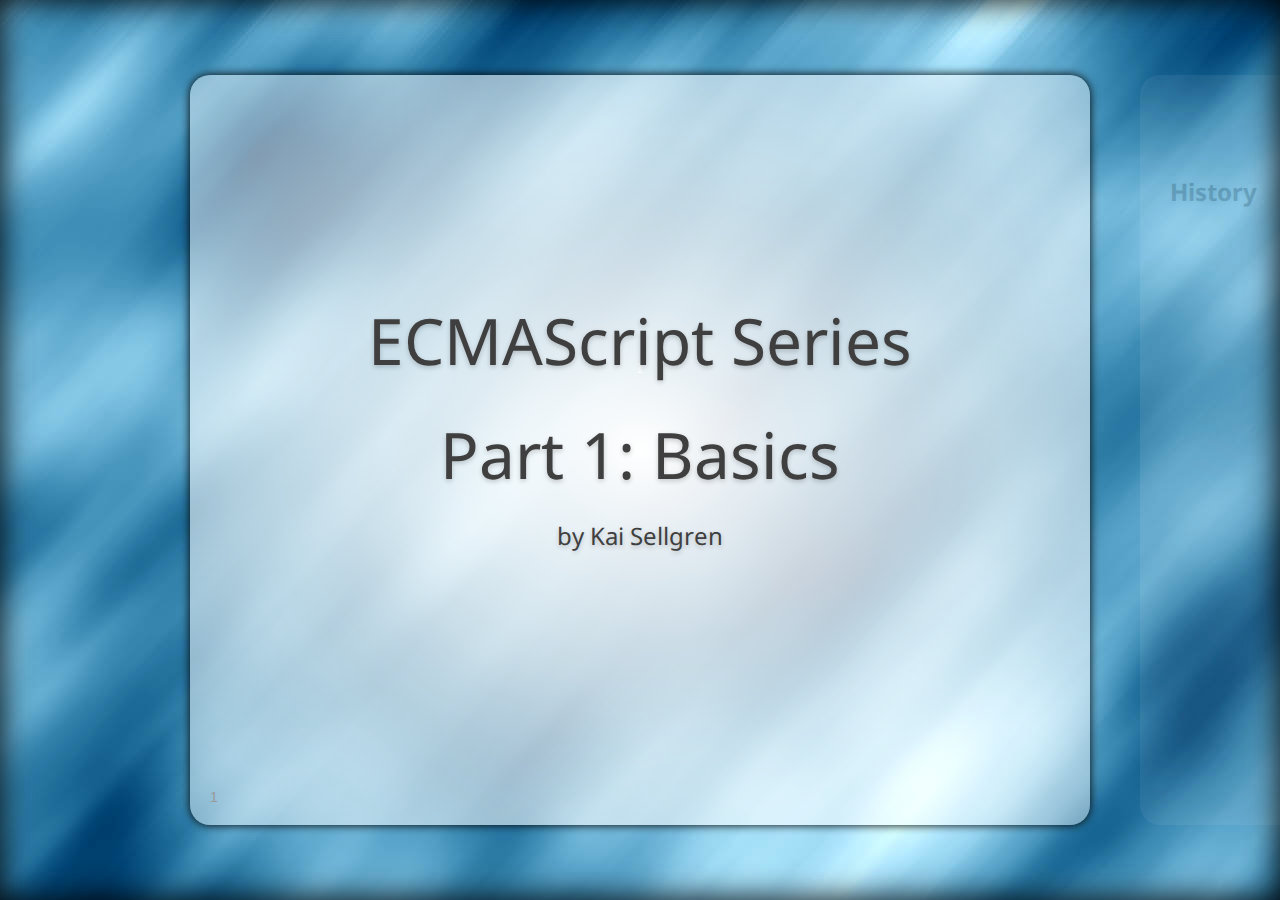
==== ES Series Part 1/index.html @ 337da4db "Added files." ====
<!DOCTYPE html> 
<!--
	Copyright 2010 Google Inc.
 
	Licensed under the Apache License, Version 2.0 (the "License");
	you may not use this file except in compliance with the License.
	You may obtain a copy of the License at
 
		 http://www.apache.org/licenses/LICENSE-2.0
 
	Unless required by applicable law or agreed to in writing, software
	distributed under the License is distributed on an "AS IS" BASIS,
	WITHOUT WARRANTIES OR CONDITIONS OF ANY KIND, either express or implied.
	See the License for the specific language governing permissions and
	limitations under the License.
 
	Original slides: Marcin Wichary (mwichary@google.com)
	Modifications: Chrome Developer Relations <chrome-devrel@googlegroups.com>
-->
<html>
<head>
	<meta charset="utf-8" />
	<meta http-equiv="X-UA-Compatible" content="IE=Edge;chrome=1" />
	<title>HTML5 presentation</title>
	<link href="http://fonts.googleapis.com/css?family=Droid+Sans|Droid+Sans+Mono" rel="stylesheet" type="text/css" />
	<style>
		body {
			font: 20px "Lucida Grande", "Trebuchet MS", Verdana, sans-serif;
			padding: 0;
			margin: 0;
			width: 100%;
			height: 100%;
			position: absolute;
			left: 0px; top: 0px;
		}

		[data-build] > .to-build {
			opacity: 0;
		}

		table, th, td {
			border: 1px solid #666;
			border-collapse: collapse;
		}

		th, td {
			padding: 4px;
		}

		h1.title {
			font-size: 64px;
		}

		.presentation {
			position: absolute;
			height: 100%;
			width: 100%;
			left: 0px;
			top: 0px;
			display: block;
			overflow: hidden;
			background: url('background.jpg');
		}

		.slides {
			width: 100%;
			height: 100%;
			left: 0;
			top: 0;
			position: absolute;
			display: block;
			-webkit-transition: -webkit-transform 1s ease-in-out;
			-moz-transition: -moz-transform 1s ease-in-out;
			-o-transition: -o-transform 1s ease-in-out;
			transition: transform 1s ease-in-out;
		}

		.slide {
			display: none;
			position: absolute;
			overflow: hidden;
			width: 900px;
			height: 750px;
			left: 50%;
			top: 50%;
			margin-top: -375px;
			opacity: 0.15;
			background: radial-gradient(center center , #FFFFFF, rgba(255, 255, 255, 0.4)) repeat scroll 0 0 transparent;
			background: -moz-radial-gradient(center center , #FFFFFF, rgba(255, 255, 255, 0.4)) repeat scroll 0 0 transparent;
			background: -webkit-radial-gradient(center center , #FFFFFF, rgba(255, 255, 255, 0.4)) repeat scroll 0 0 transparent;
			-webkit-transition: all 0.25s ease-in-out;
			-moz-transition: all 0.25s ease-in-out;
			-o-transition: all 0.25s ease-in-out;
			transition: all 0.25s ease-in-out;
		}

		.slide:nth-child(even) {
			border-radius: 20px;
			-moz-border-radius: 20px;
			-webkit-border-radius: 20px;
		}

		.slide:nth-child(odd) {
			border-radius: 20px;
			-moz-border-radius: 20px;
			-webkit-border-radius: 20px;
		}

		.slide p, .slide textarea {
			font-size: 120%;
		}

		.slide .counter {
			color: #999999;
			position: absolute;
			left: 20px;
			bottom: 20px;
			display: block;
			font-size: 70%;
		}

		.slide.title > .counter,
		.slide.segue > .counter,
		.slide.mainTitle > .counter {
			display: none;
		}

		.force-render {
			display: block;
			visibility: hidden;
		}

		.slide.far-past {
			display: block;
			margin-left: -2400px;
		}

		.slide.past {
			visibility: visible;
			display: block;
			margin-left: -1400px;
		}

		.slide.current {
			opacity: 1;
			visibility: visible;
			display: block;
			margin-left: -450px;
			box-shadow: 0 0 10px black;
			-moz-box-shadow: 0 0 10px black;
			-webkit-box-shadow: 0 0 10px black;
		}

		.slide.future {
			visibility: visible;
			display: block;
			margin-left: 500px;
		}

		.slide.far-future {
			display: block;
			margin-left: 1500px;
		}

		body.three-d div.slides {
			-webkit-transform: translateX(50px) scale(0.8) rotateY(10deg);
			-moz-transform: translateX(50px) scale(0.8) rotateY(10deg);
			-o-transform: translateX(50px) scale(0.8) rotateY(10deg);
			transform: translateX(50px) scale(0.8) rotateY(10deg);
		}

		/* Content */

		@font-face { font-family: 'Junction'; src: url(src/Junction02.otf); }
		@font-face { font-family: 'LeagueGothic'; src: url(src/LeagueGothic.otf); }

		header {
			font-family: 'Droid Sans';
			font-weight: normal;
			letter-spacing: -.05em;
			text-shadow: rgba(0, 0, 0, 0.2) 0 2px 5px;
			left: 30px;
			top: 25px;
			margin: 0;
			padding: 0;
			font-size: 140%;
		}

		h1 {
			font-size: 140%;
			display: inline;
			font-weight: normal;
			padding: 0;
			margin: 0;
		}

		h2 {
			font-family: 'Droid Sans';
			color: black;
			font-size: 120%;
			padding: 0;
			margin: 20px 0;
		}

		h2:first-child {
			margin-top: 0;
		}

		section, footer {
			font-family: 'Droid Sans';
			color: #3f3f3f;
			text-shadow: rgba(0, 0, 0, 0.2) 0 2px 5px;
			margin: 100px 30px 0;
			display: block;
			overflow: hidden;
		}

		footer {
			font-size: 100%;
			margin: 20px 0 0 30px;
		}

		a {
			color: inherit;
			display: inline-block;
			text-decoration: none;
			line-height: 110%;
			border-bottom: 2px solid #3f3f3f;
		}

		ul {
			margin: 0;
			/*padding: 0;*/
		}

		button {
			font-size: 100%;
		}

		pre button {
			margin: 2px;
		}

		section.left {
			float: left;
			width: 390px;
		}

		section.small {
			font-size: 24px;
		}

		section.small ul {
			margin: 0 0 0 15px;
			padding: 0;
		}

		section.small li {
			padding-bottom: 0;
		}

		section.middle {
			line-height: 2em;
			text-align: center;
			display: table-cell;
			vertical-align: middle;
			height: 750px;
			width: 900px;
		}

		pre {
			text-align: left;
			font-family: 'Droid Sans Mono', Courier;
			font-size: 80%;
			padding: 10px 20px;
			background: rgba(255, 0, 0, 0.05);
			-webkit-border-radius: 8px;
			-khtml-border-radius: 8px;
			-moz-border-radius: 8px;
			border-radius: 8px;
			border: 1px solid rgba(255, 0, 0, 0.2);
		}

		pre select {
			font-family: Monaco, Courier;
			border: 1px solid #c61800;
		}

		input {
			font-size: 100%;
			margin-right: 10px;
			font-family: Helvetica;
			padding: 3px;
		}
		input[type="range"] {
			width: 100%;
		}

		button {
			margin: 20px 10px 0 0;
			font-family: Verdana;
		}

		button.large {
			font-size: 32px;
		}

		pre b {
			font-weight: normal;
			color: #c61800;
			text-shadow: #c61800 0 0 1px;
			/*letter-spacing: -1px;*/
		}
		pre em {
			font-weight: normal;
			font-style: normal;
			color: #18a600;
			text-shadow: #18a600 0 0 1px;
		}
		pre input[type="range"] {
			height: 6px;
			cursor: pointer;
			width: auto;
		}

		div.example {
			display: block;
			padding: 10px 20px;
			color: black;
			background: rgba(255, 255, 255, 0.4);
			-webkit-border-radius: 8px;
			-khtml-border-radius: 8px;
			-moz-border-radius: 8px;
			border-radius: 8px;
			margin-bottom: 10px;
			border: 1px solid rgba(0, 0, 0, 0.2);
		}

		video {
			-moz-border-radius: 8px;
			-khtml-border-radius: 8px;
			-webkit-border-radius: 8px;
			border-radius: 8px;
			border: 1px solid rgba(0, 0, 0, 0.2);
		}

		.key {
			font-family: 'Droid Sans';
			color: black;
			display: inline-block;
			padding: 6px 10px 3px 10px;
			font-size: 100%;
			line-height: 30px;
			text-shadow: none;
			letter-spacing: 0;
			bottom: 10px;
			position: relative;
			-moz-border-radius: 10px;
			-khtml-border-radius: 10px;
			-webkit-border-radius: 10px;
			border-radius: 10px;
			background: white;
			box-shadow: rgba(0, 0, 0, 0.1) 0 2px 5px;
			-webkit-box-shadow: rgba(0, 0, 0, 0.1) 0 2px 5px;
			-moz-box-shadow: rgba(0, 0, 0, 0.1) 0 2px 5px;
			-o-box-shadow: rgba(0, 0, 0, 0.1) 0 2px 5px;
		}

		.key { font-family: Arial; }

		:not(header) > .key {
			margin: 0 5px;
			bottom: 4px;
		}

		.two-column {
			-webkit-column-count: 2;
			-moz-column-count: 2;
			column-count: 2;
		}

		.stroke {
			-webkit-text-stroke-color: red;
			-webkit-text-stroke-width: 1px;
		} /* currently webkit-only */

		.center {
			text-align: center;
		}

		#presentation-counter {
			color: #ccc;
			font-size: 70%;
			letter-spacing: 1px;
			position: absolute;
			top: 40%;
			left: 0;
			width: 100%;
			text-align: center;
		}

		div:not(.current).reduced {
			-webkit-transform: scale(0.8);
			-moz-transform: scale(0.8);
			-o-transform: scale(0.8);
			transform: scale(0.8);
		}

		.no-transitions {
			-webkit-transition: none;
			-moz-transition: none;
			-o-transition: none;
			transition: none;
		}

		.no-gradients {
			background: none;
			background-color: #fff;
		}

		ul.bulleted {
			padding-left: 30px;
		}

		.inner-shadow {
			width: 100%;
			height: 100%;
			position: absolute;
			top: 0;
			left: 0;
			box-shadow: 0 0 32px black inset;
			-moz-box-shadow: 0 0 32px black inset;
			-webkit-box-shadow: 0 0 32px black inset;
			z-index: 1;
		}

	</style>
</head>
<body>
	<div class="inner-shadow"></div>

	<div class="presentation">
		<div id="presentation-counter"></div>
		<div class="slides">
			<div class="slide">
				<section class="middle">
					<h1 class="title">ECMAScript Series<br /><br />Part 1: Basics</h1>
					<p>by Kai Sellgren</p>
				</section>
			</div>

			<div class="slide">
				<section>
					<h2>History</h2>
					<div data-build="data-build">
						<p>Brendan Eich, who worked for Netscape, worked on JavaScript under the name Mocha, soon renamed to LiveScript.</p>
						<p>Later on, Netscape told Eich to make LiveScript be like Java. LiveScript was renamed to JavaScript and received a Java/C-like syntax. This move was part of Netscape's and Sun Microsystems' co-marketing and development alliance deal.</p>
						<p>JavaScript and Java are separate programming languages and should not be used interchangeably.</p>
						<p>Sun Microsystems trademarked JavaScript (#2416017) in 31th August 2000 (registration date). Oracle acquired Sun in 2009 and thus JavaScript trademark is currently owned by the Oracle corporation.</p>
					</div>
				</section>
			</div>

			<div class="slide">
				<section>
					<h2>History con't.</h2>
					<div data-build="data-build">
						<p>Thus far, Sun Microsystems and Oracle have been benevolent about JavaScript trademark.</p>
						<p>The first edition of ECMAScript standard was released in June 1997 by Ecma International. It was named ECMAScript, because JavaScript was trademarked and could not be used. The same reason made Microsoft to use the term JScript.</p>
						<p>Later the second and third editions were published. Fourth edition never arrived, because parties argued over the language and because Ecma International did not believe the language to have a future. The fourth edition was abandoned after Adobe decided to use it for Flash.</p>
					</div>
				</section>
			</div>

			<div class="slide">
				<section>
					<h2>Today</h2>
					<div data-build="data-build">
						<p>All JavaScript engines within web browsers are based on either ECMAScript 3rd or 5th edition, or something between the two.</p>
						<p>There is a 6th edition of ECMAScript under work, known as "Harmony", which adds a bunch of both functionality and syntactic sugar to the language. The release date is unknown.</p>
						<p>We will mostly concentrate on ECMAScript 3rd and 5th editions.</p>
					</div>
				</section>
			</div>

			<div class="slide">
				<section>
					<h2>So what is ECMAScript?</h2>
					<div data-build="data-build">
						<p>ECMAScript is a <em>standardized language</em>.</p>
						<p>It emphasises on object-oriented, functional, imperative, structured and dynamic programming concepts.</p>
						<div>
							<p>There are several ECMAScript dialectics:</p>
							<ul>
								<li>JavaScript (web browsers, NodeJS, Adobe Creative Suite, ...)</li>
								<li>JScript (older IEs, Windows Scripting Host)</li>
								<li>ActionScript (Adobe Flash, Adobe Flex)</li>
								<li>AppleScript </li>
								<li>EJScript</li>
								<li>DMDScript</li>
								<li>CriScript</li>
								<li>InScript</li>
								<li>QtScript (Nokia's UI framework)</li>
								<li>Objective-J (Cappucino)</li>
								<li>...</li>
							</ul>
						</div>
					</div>
				</section>
			</div>

			<div class="slide">
				<section>
					<h2>ECMAScript is a language, not an implementation</h2>
					<p>JavaScript and similar ECMAScript-based language implementations may vary a lot.</p>
					<p>For example, ActionScript is based on ES4 where JavaScript engines are either ES3 or ES5 based.</p>
					<p>ActionScript, therefore, has packages and type hinting among other things that JavaScript does not have. And vice-versa.</p>
				</section>
			</div>

			<div class="slide">
				<section>
					<h2>Most basic rules</h2>
					<ul data-build="data-build">
						<li>Every statement ends with a semicolon <code>;</code><pre>5 + 5;</pre>
							If you don't use it, it will be placed for you, sometimes in ways you didn't expect it to.</li>
						<li>Whitespace does not affect the behavior of the application.</li>
						<li>Source code comments are similar to many other languages. One-line comments start with <code>//</code> notation,
							multi-line comments are surrounded by <code>/*</code> and <code>*/</code> respectively.
						<pre>// This is a single-line comment.
5 + 5;
/*
 This is a multi-line comment.
*/</pre></li>
					</ul>
				</section>
			</div>

			<div class="slide">
				<section>
					<h2>Primitives data types</h2>
					<p>There are six different primitive data types.</p>
					<ul>
						<li><code>undefined</code></li>
						<li><code>null</code></li>
						<li><code>string</code></li>
						<li><code>number</code></li>
						<li><code>boolean</code></li>
						<li><code>object</code></li>
					</ul>
					<pre>var foo = undefined;
var empty = null;
var text = "string";
var age = 35;
var hungry = true;
var someObject = {};</pre>
					<p>Most "things" like arrays, regular expressions and functions are based on objects.</p>
				</section>
			</div>

			<div class="slide">
				<section>
					<h2>String primitive type</h2>
					<div data-build="data-build">
						<div>
							<p>String is a set of ordered sequences of zero or more 16-bit unsigned integer values referred to as "elements".
							This means that strings are capable of storing and processing Unicode (UTF-16) letters.</p>
							<pre>
var foo = "bܓa";
foo[1]; // ܓ</pre>
						</div>
						<div>
							<p>Individual elements in string can be accessed using the <code>[]</code>-notation. Index of each element is non-negative, beginning from 0.</p>
						</div>
						<div>
							<p>Due to use of UTF-16, strings consume two bytes of memory per characters in the Basic Multilingual Plane excluding the size that is needed for the null terminator and header data.
							Some implementations may use some sort of compression, however, so there is no definite answer to how much RAM a string really consumes.</p>
						</div>
						<div>
							<p>Strings come with methods such as <code>slice</code>, <code>toUpperCase</code>, <code>charAt</code>, etc. which are all part of <code>String.prototype</code>-object.
							Modifying <code>String.prototype</code> will affect strings. Doing that is discouraged.</p>
						</div>
				</section>
			</div>

			<div class="slide">
				<section>
					<h2>Strings con't.</h2>
					<div data-build="data-build">
						<p>Since strings are encoded in UTF-16, every character in the Basic Multilingual Plane consume 2 bytes.
						Characters outside of the BMP consume 4 bytes. This is because one <em>code unit</em> is used for the BMP
						and another is used for anything outside of the BMP. Each <em>code unit</em> takes up 2 bytes (16-bits) as the name UTF-16 implies.</p>
						<div>
							<p>Knowing this, it becomes easy to understand how the <code>length</code> property of strings in ECMAScript works. It returns the
							number of <em>code units</em> the string contains.</p>
							<pre>
var example = "abc𝛴";
example.length; // 5 -- and not 4 as one might expect.</pre>
						</div>
					</div>
				</section>
			</div>

			<div class="slide">
				<section>
					<h2>Boolean, Null, Undefined</h2>
					<h3>Boolean</h3>
					<p>The Boolean type represents a logical entity having two values, called <code>true</code> and <code>false</code>.</p>
					<h3>Null</h3>
					<p>The Null type has exactly one value, called <code>null</code>. This is often used to implicitly mark something to not
					have a value.</p>
					<h3>Undefined</h3>
					<p>The Undefined type has exactly one value, called <code>undefined</code>. Any variable that has not been assigned a value
					has the value undefined.</p>
				</section>
			</div>

			<div class="slide">
				<section>
					<h2>Number primitive type</h2>
					<div data-build="data-build">
						<p>There is no concept of integers or floats, only <em>numbers</em>. Numbers in ECMAScript are stored as IEEE-754 64-bit double precision floating-point numbers.
						Numbers can be written in either octal, decimal or hexadecimal notation.</p>
						<p class="to-build">Whole numbers are considered reliable up to a little over 15 digits (9e15). Using greater whole numbers is discouraged.</p>
						<p>Like with many other languages, comparing a result of an expression using floating-point arithmetic can be problematic:</p>
						<pre>0.1 + 0.2 == 0.3; // false!</pre>
						<p class="to-build">One should not compare decimal numbers without first rounding them. Otherwise, the result cannot be guaranteed.
						The reason is because these numbers are stored and processed as binary data which is in base-2, and not in base-10.
						Certain decimal numbers cannot be precisely represented in base-2 causing some loss of precision.</p>
						<pre>Math.floor((0.1 + 0.2) * 10) / 10 == 0.3; // true</pre>
					</div>
				</section>
			</div>

			<div class="slide">
				<section>
					<h2>Infinity</h2>
					<div data-build="data-build">
						<p>ECMAScript has this special number called <code>Infinity</code>. It can be either negative or positive.</p>
						<div>
							<p>When a number becomes extremely large, the result is Infinity:</p>
							<pre>1e308; // 1e+308
1e309; // Infinity</pre>
						</div>
						<div>
							<p>Another scenario when Infinity arises is when you divide by zero:</p>
							<pre>10 / 0; // Infinity</pre></div>
					</div>
				</section>
			</div>

			<div class="slide">
				<section>
					<h2>Octal and hexadecimal numbers</h2>
					<div data-build="data-build">
						<p>Numbers can also be written in octal or hexadecimal notation.</p>
						<div>
							<p>Be careful not to precede a number with a leading zero:</p>
							<pre>010 === 10; // false, 010 equals to 8 in base 10.</pre>
						</div>
						<div>
							<p>Hexadecimal numbers are written with their usual <code>0x</code> prefix:</p>
							<pre>0x0F === 15; // true</pre></div>
						<div>
							<p>You may use <code>Number.prototype.toString(base)</code> to convert a number from one base to another:</p>
							<pre>(256 * 256 * 256 - 1).toString(16); // "FFFFFF"</pre></div>
					</div>
				</section>
			</div>

			<div class="slide">
				<section>
					<h2>NaN ("Not-a-Number")</h2>
					<div data-build="data-build">
						<div>
							<p><code>NaN</code> is a special number in ECMAScript. Its type is <code>number</code>:</p>
							<pre>typeof NaN; // "number"</pre>
							<p>Even though the type of <code>NaN</code> is <code>number</code>, the name stands for <em>Not-a-Number</em>.</p>
						</div>
						<div>
							<p>This special number is the result of an expression where arithmetic operation(s) have failed:</p>
							<pre>10 / "test"; // NaN</pre>
							<p>When comparing against <code>NaN</code>, do not use the equals-operator, instead use <code>isNaN()</code> function.</p>
							<pre>isNaN(10 / "test"); // true</pre>
						</div>
					</div>
				</section>
			</div>

			<div class="slide">
				<section>
					<h2>Operators</h2>
					<div data-build="data-build">
						<div>
							<h3>Arithmetic operators</h3>
							<p>These operators should be fairly familiar from any math courses you have ever been to.</p>
							<pre>
6 + 3; // 9
6 - 3; // 3
6 * 3; // 18
6 / 3; // 2
6 % 3; // 0

var value = 6;
--value; // 5
++value; // 6
value--; // 6
value++; // 5</pre>
						</div>
						<div>
							<p>The plus sign <code>+</code> is also used to concatenate strings.</p>
							<pre>5 + "5"; // "55";
5 - "5"; // 0</pre>
						</div>
					</div>
				</section>
			</div>

			<div class="slide">
				<section>
					<h2>Comparison operators</h2>
					<pre>
5 == "5"; // true
false == 0; // true
false == []; // true
false === []; // false
false != []; // false
false !== []; // true
5 < "6"; // true
!false; // true
!!0; // false</pre>
					<div>
						<p>Be careful using non-strict equal operator. The difference between strict (<code>===</code>) and non-strict (<code>==</code>) equal operators
						is that strict makes sure the types of both operands are the same.</p>
					</div>
				</section>
			</div>

			<div class="slide">
				<section>
					<h2>Logical operators</h2>
					<div data-build>
						<div>
							<p>There are three types of logical operators: or (<code>||</code>), and (<code>&&</code>), not (<code>!</code>).</p>
							<pre>5 < 1 || 6 > 3; // true
2 === 2 && 3 === 2; // false
2 !== 3; // true</pre>
						</div>
						<div>
							<p>Logical operators can be handy when assigning values. However, it may first look confusing.</p>
							<pre>var name = someValue || "Jack";</pre>
						</div>
					</div>
				</section>
			</div>

			<div class="slide">
				<section>
					<h2>Type detection</h2>
					<div data-build>
						<div>
							<p>Type detection in ECMAScript is not always very straight-forward. Here is a quick summary of the results the <code>typeof</code>-operator returns.</p>
							<pre>
typeof 5.2;           // "number"
typeof "test";        // "string"
typeof false;         // "boolean"
typeof undefined;     // "undefined"
typeof Array;         // "object"
typeof [1, 2, 3];     // "object"
typeof null;          // "object"
typeof function() {}; // "function"</pre>
						</div>
						<div>
							<p>Testing whether something is an array or a function is not convenient without a library. The following examples demonstrate that.</p>
							<pre>
if (Object.prototype.toString.call([1, 2, 3]) === "[object Array]") {
	// It's an array!
}

if (Object.prototype.toString.call(function() {}) === "[object Function]") {
	// It's a function!
}</pre>
						</div>
					</div>
				</section>
			</div>

			<div class="slide">
				<section>
					<h2>Type detection con't.</h2>
					<div data-build>
						<div>
							<p>Other ways to test for an array or a function.</p>
							<pre>
jQuery.isArray(); // Requires jQuery
jQuery.isFunction(); // Requires jQuery
Array.isArray(); // Requires ECMAScript 5</pre>
						</div>
						<div>
							<p>Null checks are far easier, but you just have to remember to not use the <code>typeof</code> operator to check against null values.</p>
							<pre>
var foo = null;
if (foo === null) {
	// It's null
}</pre>
							<p>Remember to use three equal signs for a strict comparison.</p>
						</div>
					</div>
				</section>
			</div>

			<!-- Var declarations, func declarations, arrays? -->

			<div class="slide">
				<section class="middle">
					<h1>Questions?</h1>
				</section>
			</div>

		</div> <!-- slides -->

	</div> <!-- presentation -->

	<script>
		(function() {
			var doc = document;
			var disableBuilds = false;

			var ctr = 0;
			var spaces = /\s+/, a1 = [''];

			var toArray = function(list) {
				return Array.prototype.slice.call(list || [], 0);
			};

			var byId = function(id) {
				if (typeof id == 'string') { return doc.getElementById(id); }
				return id;
			};

			var query = function(query, root) {
				if (!query) { return []; }
				if (typeof query != 'string') { return toArray(query); }
				if (typeof root == 'string') {
					root = byId(root);
					if(!root){ return []; }
				}

				root = root || document;
				var rootIsDoc = (root.nodeType == 9);
				var doc = rootIsDoc ? root : (root.ownerDocument || document);

				// rewrite the query to be ID rooted
				if (!rootIsDoc || ('>~+'.indexOf(query.charAt(0)) >= 0)) {
					root.id = root.id || ('qUnique' + (ctr++));
					query = '#' + root.id + ' ' + query;
				}
				// don't choke on something like ".yada.yada >"
				if ('>~+'.indexOf(query.slice(-1)) >= 0) { query += ' *'; }

				return toArray(doc.querySelectorAll(query));
			};

			var strToArray = function(s) {
				if (typeof s == 'string' || s instanceof String) {
					if (s.indexOf(' ') < 0) {
						a1[0] = s;
						return a1;
					} else {
						return s.split(spaces);
					}
				}
				return s;
			};

			var addClass = function(node, classStr) {
				classStr = strToArray(classStr);
				var cls = ' ' + node.className + ' ';
				for (var i = 0, len = classStr.length, c; i < len; ++i) {
					c = classStr[i];
					if (c && cls.indexOf(' ' + c + ' ') < 0) {
						cls += c + ' ';
					}
				}
				node.className = cls.trim();
			};

			var removeClass = function(node, classStr) {
				var cls;
				if (classStr !== undefined) {
					classStr = strToArray(classStr);
					cls = ' ' + node.className + ' ';
					for (var i = 0, len = classStr.length; i < len; ++i) {
						cls = cls.replace(' ' + classStr[i] + ' ', ' ');
					}
					cls = cls.trim();
				} else {
					cls = '';
				}
				if (node.className != cls) {
					node.className = cls;
				}
			};

			var toggleClass = function(node, classStr) {
				var cls = ' ' + node.className + ' ';
				if (cls.indexOf(' ' + classStr.trim() + ' ') >= 0) {
					removeClass(node, classStr);
				} else {
					addClass(node, classStr);
				}
			};

			var ua = navigator.userAgent;
			var isFF = parseFloat(ua.split('Firefox/')[1]) || undefined;
			var isWK = parseFloat(ua.split('WebKit/')[1]) || undefined;
			var isOpera = parseFloat(ua.split('Opera/')[1]) || undefined;

			var canTransition = (function() {
				var ver = parseFloat(ua.split('Version/')[1]) || undefined;
				// test to determine if this browser can handle CSS transitions.
				var cachedCanTransition =
					(isWK || (isFF && isFF > 3.6 ) || (isOpera && ver >= 10.5));
				return function() { return cachedCanTransition; }
			})();

			//
			// Slide class
			//
			var Slide = function(node, idx) {
				this._node = node;
				if (idx >= 0) {
					this._count = idx + 1;
				}
				if (this._node) {
					addClass(this._node, 'slide distant-slide');
				}
				this._makeCounter();
				this._makeBuildList();
			};

			Slide.prototype = {
				_node: null,
				_count: 0,
				_buildList: [],
				_visited: false,
				_currentState: '',
				_states: [ 'distant-slide', 'far-past',
									 'past', 'current', 'future',
									 'far-future', 'distant-slide' ],
				setState: function(state) {
					if (typeof state != 'string') {
						state = this._states[state];
					}
					if (state == 'current' && !this._visited) {
						this._visited = true;
						this._makeBuildList();
					}
					removeClass(this._node, this._states);
					addClass(this._node, state);
					this._currentState = state;

					// delay first auto run. Really wish this were in CSS.
					/*
					this._runAutos();
					*/
					var _t = this;
					setTimeout(function(){ _t._runAutos(); } , 400);
				},
				_makeCounter: function() {
					if(!this._count || !this._node) { return; }
					var c = doc.createElement('span');
					c.innerHTML = this._count;
					c.className = 'counter';
					this._node.appendChild(c);
				},
				_makeBuildList: function() {
					this._buildList = [];
					if (disableBuilds) { return; }
					if (this._node) {
						this._buildList = query('[data-build] > *', this._node);
					}
					this._buildList.forEach(function(el) {
						addClass(el, 'to-build');
					});
				},
				_runAutos: function() {
					if (this._currentState != 'current') {
						return;
					}
					// find the next auto, slice it out of the list, and run it
					var idx = -1;
					this._buildList.some(function(n, i) {
						if (n.hasAttribute('data-auto')) {
							idx = i;
							return true;
						}
						return false;
					});
					if (idx >= 0) {
						var elem = this._buildList.splice(idx, 1)[0];
						var transitionEnd = isWK ? 'webkitTransitionEnd' : (isFF ? 'mozTransitionEnd' : 'oTransitionEnd');
						var _t = this;
						if (canTransition()) {
							var l = function(evt) {
								elem.parentNode.removeEventListener(transitionEnd, l, false);
								_t._runAutos();
							};
							elem.parentNode.addEventListener(transitionEnd, l, false);
							removeClass(elem, 'to-build');
						} else {
							setTimeout(function() {
								removeClass(elem, 'to-build');
								_t._runAutos();
							}, 400);
						}
					}
				},
				buildNext: function() {
					if (!this._buildList.length) {
						return false;
					}

					removeClass(this._buildList.shift(), 'to-build');
					return true;
				}
			};

			//
			// SlideShow class
			//
			var SlideShow = function(slides) {
				this._slides = (slides || []).map(function(el, idx) {
					return new Slide(el, idx);
				});

				var h = window.location.hash;
				try {
					this.current = parseInt(h.split('#slide')[1], 10);
				}catch (e) { /* squeltch */ }
				this.current = isNaN(this.current) ? 1 : this.current;

				var _t = this;
				doc.addEventListener('keydown',
						function(e) { _t.handleKeys(e); }, false);
				doc.addEventListener('mousewheel',
						function(e) { _t.handleWheel(e); }, false);
				doc.addEventListener('DOMMouseScroll',
						function(e) { _t.handleWheel(e); }, false);
				doc.addEventListener('touchstart',
						function(e) { _t.handleTouchStart(e); }, false);
				doc.addEventListener('touchend',
						function(e) { _t.handleTouchEnd(e); }, false);
				window.addEventListener('popstate',
						function(e) { _t.go(e.state); }, false);
				this._update();
			};

			SlideShow.prototype = {
				_slides: [],
				_update: function(dontPush) {

					// catch to set things right on the initial load. popstate fires on pageload.
					if (this.current === null) return;

					document.querySelector('#presentation-counter').innerText = this.current;
					if (history.pushState) {
						if (!dontPush) {
							history.pushState(this.current, 'Slide ' + this.current, '#slide' + this.current);
						}
					} else {
						window.location.hash = 'slide' + this.current;
					}
					for (var x = this.current-1; x < this.current + 7; x++) {
						if (this._slides[x-4]) {
							this._slides[x-4].setState(Math.max(0, x-this.current));
						}
					}
				},

				current: 0,
				next: function() {
					if (!this._slides[this.current-1].buildNext()) {
						this.current = Math.min(this.current + 1, this._slides.length);
						this._update();
					}
				},
				prev: function() {
					this.current = Math.max(this.current-1, 1);
					this._update();
				},
				go: function(num) {
					if (history.pushState && this.current != num) {
						history.replaceState(this.current, 'Slide ' + this.current, '#slide' + this.current);
					}
					this.current = num;
					this._update(true);
				},

				_notesOn: false,
				showNotes: function() {
					var isOn = this._notesOn = !this._notesOn;
					query('.notes').forEach(function(el) {
						el.style.display = (notesOn) ? 'block' : 'none';
					});
				},
				switch3D: function() {
					toggleClass(document.body, 'three-d');
				},
				handleWheel: function(e) {
					var delta = 0;
					if (e.wheelDelta) {
						delta = e.wheelDelta/120;
						if (isOpera) {
							delta = -delta;
						}
					} else if (e.detail) {
						delta = -e.detail/3;
					}

					if (delta > 0 ) {
						this.prev();
						return;
					}
					if (delta < 0 ) {
						this.next();
						return;
					}
				},
				handleKeys: function(e) {
					if (/^(input|textarea)$/i.test(e.target.nodeName) ||
							e.target.isContentEditable) {
						return;
					}
					switch (e.keyCode) {
						case 37: // left arrow
							this.prev(); break;
						case 39: // right arrow
						case 32: // space
							this.next(); break;
						case 50: // 2
							this.showNotes(); break;
						case 51: // 3
							this.switch3D(); break;
					}
				},
				_touchStartX: 0,
				handleTouchStart: function(e) {
					this._touchStartX = e.touches[0].pageX;
				},
				handleTouchEnd: function(e) {
					var delta = this._touchStartX - e.changedTouches[0].pageX;
					var SWIPE_SIZE = 150;
					if (delta > SWIPE_SIZE) {
						this.next();
					} else if (delta< -SWIPE_SIZE) {
						this.prev();
					}
				}
			};

			// Initialize
			var slideshow = new SlideShow(query('.slide'));

			var counters = document.querySelectorAll('.counter');
			var slides = document.querySelectorAll('.slide');
		})();
	</script>
</body>
</html>
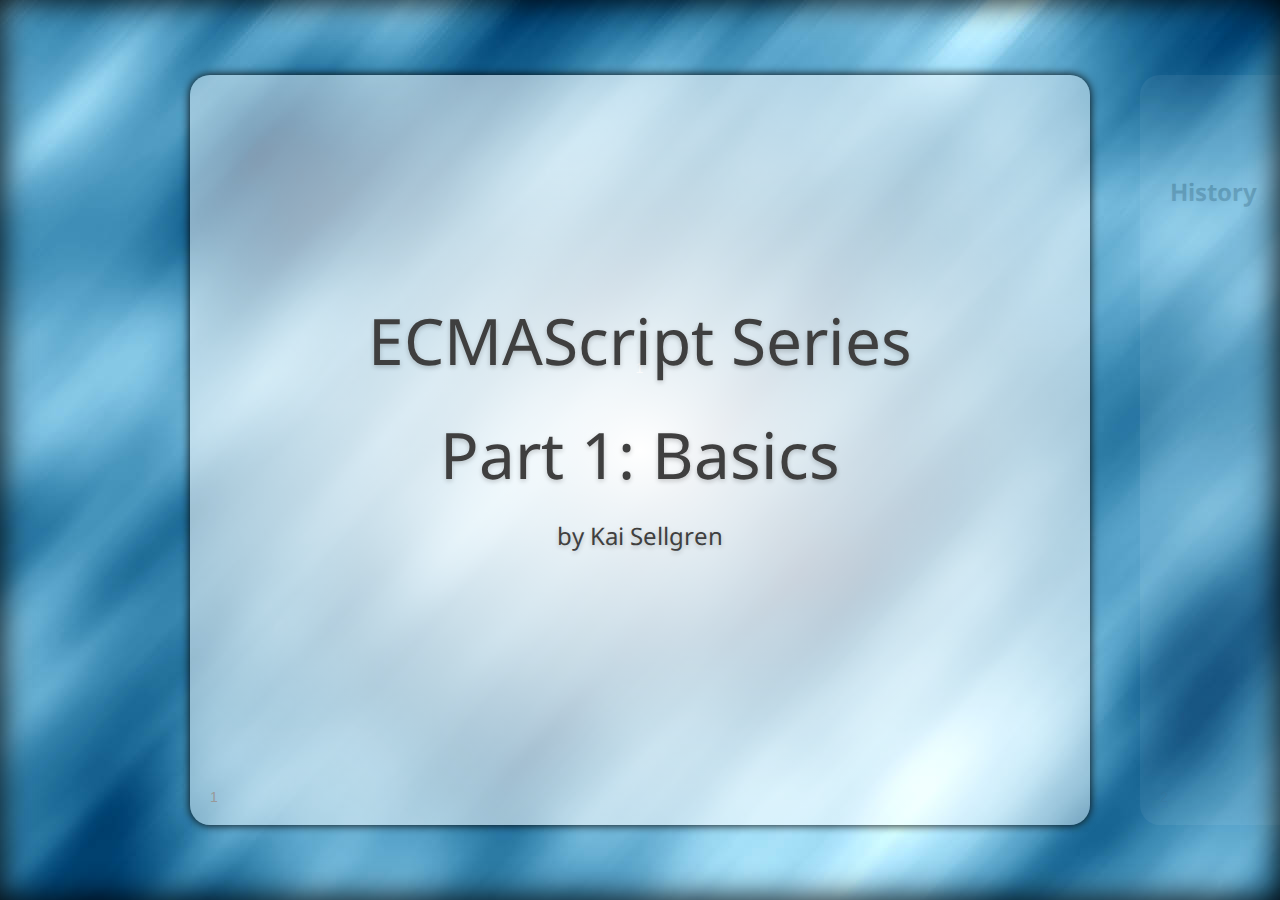
==== commit 49ec99f0: "Made a slide homepage." ====
--- a/ES Series Part 1/index.html
+++ b/ES Series Part 1/index.html
@@ -23,418 +23,7 @@
 	<meta http-equiv="X-UA-Compatible" content="IE=Edge;chrome=1" />
 	<title>HTML5 presentation</title>
 	<link href="http://fonts.googleapis.com/css?family=Droid+Sans|Droid+Sans+Mono" rel="stylesheet" type="text/css" />
-	<style>
-		body {
-			font: 20px "Lucida Grande", "Trebuchet MS", Verdana, sans-serif;
-			padding: 0;
-			margin: 0;
-			width: 100%;
-			height: 100%;
-			position: absolute;
-			left: 0px; top: 0px;
-		}
-
-		[data-build] > .to-build {
-			opacity: 0;
-		}
-
-		table, th, td {
-			border: 1px solid #666;
-			border-collapse: collapse;
-		}
-
-		th, td {
-			padding: 4px;
-		}
-
-		h1.title {
-			font-size: 64px;
-		}
-
-		.presentation {
-			position: absolute;
-			height: 100%;
-			width: 100%;
-			left: 0px;
-			top: 0px;
-			display: block;
-			overflow: hidden;
-			background: url('background.jpg');
-		}
-
-		.slides {
-			width: 100%;
-			height: 100%;
-			left: 0;
-			top: 0;
-			position: absolute;
-			display: block;
-			-webkit-transition: -webkit-transform 1s ease-in-out;
-			-moz-transition: -moz-transform 1s ease-in-out;
-			-o-transition: -o-transform 1s ease-in-out;
-			transition: transform 1s ease-in-out;
-		}
-
-		.slide {
-			display: none;
-			position: absolute;
-			overflow: hidden;
-			width: 900px;
-			height: 750px;
-			left: 50%;
-			top: 50%;
-			margin-top: -375px;
-			opacity: 0.15;
-			background: radial-gradient(center center , #FFFFFF, rgba(255, 255, 255, 0.4)) repeat scroll 0 0 transparent;
-			background: -moz-radial-gradient(center center , #FFFFFF, rgba(255, 255, 255, 0.4)) repeat scroll 0 0 transparent;
-			background: -webkit-radial-gradient(center center , #FFFFFF, rgba(255, 255, 255, 0.4)) repeat scroll 0 0 transparent;
-			-webkit-transition: all 0.25s ease-in-out;
-			-moz-transition: all 0.25s ease-in-out;
-			-o-transition: all 0.25s ease-in-out;
-			transition: all 0.25s ease-in-out;
-		}
-
-		.slide:nth-child(even) {
-			border-radius: 20px;
-			-moz-border-radius: 20px;
-			-webkit-border-radius: 20px;
-		}
-
-		.slide:nth-child(odd) {
-			border-radius: 20px;
-			-moz-border-radius: 20px;
-			-webkit-border-radius: 20px;
-		}
-
-		.slide p, .slide textarea {
-			font-size: 120%;
-		}
-
-		.slide .counter {
-			color: #999999;
-			position: absolute;
-			left: 20px;
-			bottom: 20px;
-			display: block;
-			font-size: 70%;
-		}
-
-		.slide.title > .counter,
-		.slide.segue > .counter,
-		.slide.mainTitle > .counter {
-			display: none;
-		}
-
-		.force-render {
-			display: block;
-			visibility: hidden;
-		}
-
-		.slide.far-past {
-			display: block;
-			margin-left: -2400px;
-		}
-
-		.slide.past {
-			visibility: visible;
-			display: block;
-			margin-left: -1400px;
-		}
-
-		.slide.current {
-			opacity: 1;
-			visibility: visible;
-			display: block;
-			margin-left: -450px;
-			box-shadow: 0 0 10px black;
-			-moz-box-shadow: 0 0 10px black;
-			-webkit-box-shadow: 0 0 10px black;
-		}
-
-		.slide.future {
-			visibility: visible;
-			display: block;
-			margin-left: 500px;
-		}
-
-		.slide.far-future {
-			display: block;
-			margin-left: 1500px;
-		}
-
-		body.three-d div.slides {
-			-webkit-transform: translateX(50px) scale(0.8) rotateY(10deg);
-			-moz-transform: translateX(50px) scale(0.8) rotateY(10deg);
-			-o-transform: translateX(50px) scale(0.8) rotateY(10deg);
-			transform: translateX(50px) scale(0.8) rotateY(10deg);
-		}
-
-		/* Content */
-
-		@font-face { font-family: 'Junction'; src: url(src/Junction02.otf); }
-		@font-face { font-family: 'LeagueGothic'; src: url(src/LeagueGothic.otf); }
-
-		header {
-			font-family: 'Droid Sans';
-			font-weight: normal;
-			letter-spacing: -.05em;
-			text-shadow: rgba(0, 0, 0, 0.2) 0 2px 5px;
-			left: 30px;
-			top: 25px;
-			margin: 0;
-			padding: 0;
-			font-size: 140%;
-		}
-
-		h1 {
-			font-size: 140%;
-			display: inline;
-			font-weight: normal;
-			padding: 0;
-			margin: 0;
-		}
-
-		h2 {
-			font-family: 'Droid Sans';
-			color: black;
-			font-size: 120%;
-			padding: 0;
-			margin: 20px 0;
-		}
-
-		h2:first-child {
-			margin-top: 0;
-		}
-
-		section, footer {
-			font-family: 'Droid Sans';
-			color: #3f3f3f;
-			text-shadow: rgba(0, 0, 0, 0.2) 0 2px 5px;
-			margin: 100px 30px 0;
-			display: block;
-			overflow: hidden;
-		}
-
-		footer {
-			font-size: 100%;
-			margin: 20px 0 0 30px;
-		}
-
-		a {
-			color: inherit;
-			display: inline-block;
-			text-decoration: none;
-			line-height: 110%;
-			border-bottom: 2px solid #3f3f3f;
-		}
-
-		ul {
-			margin: 0;
-			/*padding: 0;*/
-		}
-
-		button {
-			font-size: 100%;
-		}
-
-		pre button {
-			margin: 2px;
-		}
-
-		section.left {
-			float: left;
-			width: 390px;
-		}
-
-		section.small {
-			font-size: 24px;
-		}
-
-		section.small ul {
-			margin: 0 0 0 15px;
-			padding: 0;
-		}
-
-		section.small li {
-			padding-bottom: 0;
-		}
-
-		section.middle {
-			line-height: 2em;
-			text-align: center;
-			display: table-cell;
-			vertical-align: middle;
-			height: 750px;
-			width: 900px;
-		}
-
-		pre {
-			text-align: left;
-			font-family: 'Droid Sans Mono', Courier;
-			font-size: 80%;
-			padding: 10px 20px;
-			background: rgba(255, 0, 0, 0.05);
-			-webkit-border-radius: 8px;
-			-khtml-border-radius: 8px;
-			-moz-border-radius: 8px;
-			border-radius: 8px;
-			border: 1px solid rgba(255, 0, 0, 0.2);
-		}
-
-		pre select {
-			font-family: Monaco, Courier;
-			border: 1px solid #c61800;
-		}
-
-		input {
-			font-size: 100%;
-			margin-right: 10px;
-			font-family: Helvetica;
-			padding: 3px;
-		}
-		input[type="range"] {
-			width: 100%;
-		}
-
-		button {
-			margin: 20px 10px 0 0;
-			font-family: Verdana;
-		}
-
-		button.large {
-			font-size: 32px;
-		}
-
-		pre b {
-			font-weight: normal;
-			color: #c61800;
-			text-shadow: #c61800 0 0 1px;
-			/*letter-spacing: -1px;*/
-		}
-		pre em {
-			font-weight: normal;
-			font-style: normal;
-			color: #18a600;
-			text-shadow: #18a600 0 0 1px;
-		}
-		pre input[type="range"] {
-			height: 6px;
-			cursor: pointer;
-			width: auto;
-		}
-
-		div.example {
-			display: block;
-			padding: 10px 20px;
-			color: black;
-			background: rgba(255, 255, 255, 0.4);
-			-webkit-border-radius: 8px;
-			-khtml-border-radius: 8px;
-			-moz-border-radius: 8px;
-			border-radius: 8px;
-			margin-bottom: 10px;
-			border: 1px solid rgba(0, 0, 0, 0.2);
-		}
-
-		video {
-			-moz-border-radius: 8px;
-			-khtml-border-radius: 8px;
-			-webkit-border-radius: 8px;
-			border-radius: 8px;
-			border: 1px solid rgba(0, 0, 0, 0.2);
-		}
-
-		.key {
-			font-family: 'Droid Sans';
-			color: black;
-			display: inline-block;
-			padding: 6px 10px 3px 10px;
-			font-size: 100%;
-			line-height: 30px;
-			text-shadow: none;
-			letter-spacing: 0;
-			bottom: 10px;
-			position: relative;
-			-moz-border-radius: 10px;
-			-khtml-border-radius: 10px;
-			-webkit-border-radius: 10px;
-			border-radius: 10px;
-			background: white;
-			box-shadow: rgba(0, 0, 0, 0.1) 0 2px 5px;
-			-webkit-box-shadow: rgba(0, 0, 0, 0.1) 0 2px 5px;
-			-moz-box-shadow: rgba(0, 0, 0, 0.1) 0 2px 5px;
-			-o-box-shadow: rgba(0, 0, 0, 0.1) 0 2px 5px;
-		}
-
-		.key { font-family: Arial; }
-
-		:not(header) > .key {
-			margin: 0 5px;
-			bottom: 4px;
-		}
-
-		.two-column {
-			-webkit-column-count: 2;
-			-moz-column-count: 2;
-			column-count: 2;
-		}
-
-		.stroke {
-			-webkit-text-stroke-color: red;
-			-webkit-text-stroke-width: 1px;
-		} /* currently webkit-only */
-
-		.center {
-			text-align: center;
-		}
-
-		#presentation-counter {
-			color: #ccc;
-			font-size: 70%;
-			letter-spacing: 1px;
-			position: absolute;
-			top: 40%;
-			left: 0;
-			width: 100%;
-			text-align: center;
-		}
-
-		div:not(.current).reduced {
-			-webkit-transform: scale(0.8);
-			-moz-transform: scale(0.8);
-			-o-transform: scale(0.8);
-			transform: scale(0.8);
-		}
-
-		.no-transitions {
-			-webkit-transition: none;
-			-moz-transition: none;
-			-o-transition: none;
-			transition: none;
-		}
-
-		.no-gradients {
-			background: none;
-			background-color: #fff;
-		}
-
-		ul.bulleted {
-			padding-left: 30px;
-		}
-
-		.inner-shadow {
-			width: 100%;
-			height: 100%;
-			position: absolute;
-			top: 0;
-			left: 0;
-			box-shadow: 0 0 32px black inset;
-			-moz-box-shadow: 0 0 32px black inset;
-			-webkit-box-shadow: 0 0 32px black inset;
-			z-index: 1;
-		}
-
-	</style>
+	<link href="../styles/slides.css" rel="stylesheet" type="text/css" />
 </head>
 <body>
 	<div class="inner-shadow"></div>
@@ -821,350 +410,6 @@
 
 	</div> <!-- presentation -->
 
-	<script>
-		(function() {
-			var doc = document;
-			var disableBuilds = false;
-
-			var ctr = 0;
-			var spaces = /\s+/, a1 = [''];
-
-			var toArray = function(list) {
-				return Array.prototype.slice.call(list || [], 0);
-			};
-
-			var byId = function(id) {
-				if (typeof id == 'string') { return doc.getElementById(id); }
-				return id;
-			};
-
-			var query = function(query, root) {
-				if (!query) { return []; }
-				if (typeof query != 'string') { return toArray(query); }
-				if (typeof root == 'string') {
-					root = byId(root);
-					if(!root){ return []; }
-				}
-
-				root = root || document;
-				var rootIsDoc = (root.nodeType == 9);
-				var doc = rootIsDoc ? root : (root.ownerDocument || document);
-
-				// rewrite the query to be ID rooted
-				if (!rootIsDoc || ('>~+'.indexOf(query.charAt(0)) >= 0)) {
-					root.id = root.id || ('qUnique' + (ctr++));
-					query = '#' + root.id + ' ' + query;
-				}
-				// don't choke on something like ".yada.yada >"
-				if ('>~+'.indexOf(query.slice(-1)) >= 0) { query += ' *'; }
-
-				return toArray(doc.querySelectorAll(query));
-			};
-
-			var strToArray = function(s) {
-				if (typeof s == 'string' || s instanceof String) {
-					if (s.indexOf(' ') < 0) {
-						a1[0] = s;
-						return a1;
-					} else {
-						return s.split(spaces);
-					}
-				}
-				return s;
-			};
-
-			var addClass = function(node, classStr) {
-				classStr = strToArray(classStr);
-				var cls = ' ' + node.className + ' ';
-				for (var i = 0, len = classStr.length, c; i < len; ++i) {
-					c = classStr[i];
-					if (c && cls.indexOf(' ' + c + ' ') < 0) {
-						cls += c + ' ';
-					}
-				}
-				node.className = cls.trim();
-			};
-
-			var removeClass = function(node, classStr) {
-				var cls;
-				if (classStr !== undefined) {
-					classStr = strToArray(classStr);
-					cls = ' ' + node.className + ' ';
-					for (var i = 0, len = classStr.length; i < len; ++i) {
-						cls = cls.replace(' ' + classStr[i] + ' ', ' ');
-					}
-					cls = cls.trim();
-				} else {
-					cls = '';
-				}
-				if (node.className != cls) {
-					node.className = cls;
-				}
-			};
-
-			var toggleClass = function(node, classStr) {
-				var cls = ' ' + node.className + ' ';
-				if (cls.indexOf(' ' + classStr.trim() + ' ') >= 0) {
-					removeClass(node, classStr);
-				} else {
-					addClass(node, classStr);
-				}
-			};
-
-			var ua = navigator.userAgent;
-			var isFF = parseFloat(ua.split('Firefox/')[1]) || undefined;
-			var isWK = parseFloat(ua.split('WebKit/')[1]) || undefined;
-			var isOpera = parseFloat(ua.split('Opera/')[1]) || undefined;
-
-			var canTransition = (function() {
-				var ver = parseFloat(ua.split('Version/')[1]) || undefined;
-				// test to determine if this browser can handle CSS transitions.
-				var cachedCanTransition =
-					(isWK || (isFF && isFF > 3.6 ) || (isOpera && ver >= 10.5));
-				return function() { return cachedCanTransition; }
-			})();
-
-			//
-			// Slide class
-			//
-			var Slide = function(node, idx) {
-				this._node = node;
-				if (idx >= 0) {
-					this._count = idx + 1;
-				}
-				if (this._node) {
-					addClass(this._node, 'slide distant-slide');
-				}
-				this._makeCounter();
-				this._makeBuildList();
-			};
-
-			Slide.prototype = {
-				_node: null,
-				_count: 0,
-				_buildList: [],
-				_visited: false,
-				_currentState: '',
-				_states: [ 'distant-slide', 'far-past',
-									 'past', 'current', 'future',
-									 'far-future', 'distant-slide' ],
-				setState: function(state) {
-					if (typeof state != 'string') {
-						state = this._states[state];
-					}
-					if (state == 'current' && !this._visited) {
-						this._visited = true;
-						this._makeBuildList();
-					}
-					removeClass(this._node, this._states);
-					addClass(this._node, state);
-					this._currentState = state;
-
-					// delay first auto run. Really wish this were in CSS.
-					/*
-					this._runAutos();
-					*/
-					var _t = this;
-					setTimeout(function(){ _t._runAutos(); } , 400);
-				},
-				_makeCounter: function() {
-					if(!this._count || !this._node) { return; }
-					var c = doc.createElement('span');
-					c.innerHTML = this._count;
-					c.className = 'counter';
-					this._node.appendChild(c);
-				},
-				_makeBuildList: function() {
-					this._buildList = [];
-					if (disableBuilds) { return; }
-					if (this._node) {
-						this._buildList = query('[data-build] > *', this._node);
-					}
-					this._buildList.forEach(function(el) {
-						addClass(el, 'to-build');
-					});
-				},
-				_runAutos: function() {
-					if (this._currentState != 'current') {
-						return;
-					}
-					// find the next auto, slice it out of the list, and run it
-					var idx = -1;
-					this._buildList.some(function(n, i) {
-						if (n.hasAttribute('data-auto')) {
-							idx = i;
-							return true;
-						}
-						return false;
-					});
-					if (idx >= 0) {
-						var elem = this._buildList.splice(idx, 1)[0];
-						var transitionEnd = isWK ? 'webkitTransitionEnd' : (isFF ? 'mozTransitionEnd' : 'oTransitionEnd');
-						var _t = this;
-						if (canTransition()) {
-							var l = function(evt) {
-								elem.parentNode.removeEventListener(transitionEnd, l, false);
-								_t._runAutos();
-							};
-							elem.parentNode.addEventListener(transitionEnd, l, false);
-							removeClass(elem, 'to-build');
-						} else {
-							setTimeout(function() {
-								removeClass(elem, 'to-build');
-								_t._runAutos();
-							}, 400);
-						}
-					}
-				},
-				buildNext: function() {
-					if (!this._buildList.length) {
-						return false;
-					}
-
-					removeClass(this._buildList.shift(), 'to-build');
-					return true;
-				}
-			};
-
-			//
-			// SlideShow class
-			//
-			var SlideShow = function(slides) {
-				this._slides = (slides || []).map(function(el, idx) {
-					return new Slide(el, idx);
-				});
-
-				var h = window.location.hash;
-				try {
-					this.current = parseInt(h.split('#slide')[1], 10);
-				}catch (e) { /* squeltch */ }
-				this.current = isNaN(this.current) ? 1 : this.current;
-
-				var _t = this;
-				doc.addEventListener('keydown',
-						function(e) { _t.handleKeys(e); }, false);
-				doc.addEventListener('mousewheel',
-						function(e) { _t.handleWheel(e); }, false);
-				doc.addEventListener('DOMMouseScroll',
-						function(e) { _t.handleWheel(e); }, false);
-				doc.addEventListener('touchstart',
-						function(e) { _t.handleTouchStart(e); }, false);
-				doc.addEventListener('touchend',
-						function(e) { _t.handleTouchEnd(e); }, false);
-				window.addEventListener('popstate',
-						function(e) { _t.go(e.state); }, false);
-				this._update();
-			};
-
-			SlideShow.prototype = {
-				_slides: [],
-				_update: function(dontPush) {
-
-					// catch to set things right on the initial load. popstate fires on pageload.
-					if (this.current === null) return;
-
-					document.querySelector('#presentation-counter').innerText = this.current;
-					if (history.pushState) {
-						if (!dontPush) {
-							history.pushState(this.current, 'Slide ' + this.current, '#slide' + this.current);
-						}
-					} else {
-						window.location.hash = 'slide' + this.current;
-					}
-					for (var x = this.current-1; x < this.current + 7; x++) {
-						if (this._slides[x-4]) {
-							this._slides[x-4].setState(Math.max(0, x-this.current));
-						}
-					}
-				},
-
-				current: 0,
-				next: function() {
-					if (!this._slides[this.current-1].buildNext()) {
-						this.current = Math.min(this.current + 1, this._slides.length);
-						this._update();
-					}
-				},
-				prev: function() {
-					this.current = Math.max(this.current-1, 1);
-					this._update();
-				},
-				go: function(num) {
-					if (history.pushState && this.current != num) {
-						history.replaceState(this.current, 'Slide ' + this.current, '#slide' + this.current);
-					}
-					this.current = num;
-					this._update(true);
-				},
-
-				_notesOn: false,
-				showNotes: function() {
-					var isOn = this._notesOn = !this._notesOn;
-					query('.notes').forEach(function(el) {
-						el.style.display = (notesOn) ? 'block' : 'none';
-					});
-				},
-				switch3D: function() {
-					toggleClass(document.body, 'three-d');
-				},
-				handleWheel: function(e) {
-					var delta = 0;
-					if (e.wheelDelta) {
-						delta = e.wheelDelta/120;
-						if (isOpera) {
-							delta = -delta;
-						}
-					} else if (e.detail) {
-						delta = -e.detail/3;
-					}
-
-					if (delta > 0 ) {
-						this.prev();
-						return;
-					}
-					if (delta < 0 ) {
-						this.next();
-						return;
-					}
-				},
-				handleKeys: function(e) {
-					if (/^(input|textarea)$/i.test(e.target.nodeName) ||
-							e.target.isContentEditable) {
-						return;
-					}
-					switch (e.keyCode) {
-						case 37: // left arrow
-							this.prev(); break;
-						case 39: // right arrow
-						case 32: // space
-							this.next(); break;
-						case 50: // 2
-							this.showNotes(); break;
-						case 51: // 3
-							this.switch3D(); break;
-					}
-				},
-				_touchStartX: 0,
-				handleTouchStart: function(e) {
-					this._touchStartX = e.touches[0].pageX;
-				},
-				handleTouchEnd: function(e) {
-					var delta = this._touchStartX - e.changedTouches[0].pageX;
-					var SWIPE_SIZE = 150;
-					if (delta > SWIPE_SIZE) {
-						this.next();
-					} else if (delta< -SWIPE_SIZE) {
-						this.prev();
-					}
-				}
-			};
-
-			// Initialize
-			var slideshow = new SlideShow(query('.slide'));
-
-			var counters = document.querySelectorAll('.counter');
-			var slides = document.querySelectorAll('.slide');
-		})();
-	</script>
+	<script src="../js/slides.js">	</script>
 </body>
 </html>--- a/styles/slides.css
+++ b/styles/slides.css
@@ -0,0 +1,409 @@
+body {
+	font: 20px "Lucida Grande", "Trebuchet MS", Verdana, sans-serif;
+	padding: 0;
+	margin: 0;
+	width: 100%;
+	height: 100%;
+	position: absolute;
+	left: 0px; top: 0px;
+}
+
+[data-build] > .to-build {
+	opacity: 0;
+}
+
+table, th, td {
+	border: 1px solid #666;
+	border-collapse: collapse;
+}
+
+th, td {
+	padding: 4px;
+}
+
+h1.title {
+	font-size: 64px;
+}
+
+.presentation {
+	position: absolute;
+	height: 100%;
+	width: 100%;
+	left: 0px;
+	top: 0px;
+	display: block;
+	overflow: hidden;
+	background: url('../images/background.jpg');
+}
+
+.slides {
+	width: 100%;
+	height: 100%;
+	left: 0;
+	top: 0;
+	position: absolute;
+	display: block;
+	-webkit-transition: -webkit-transform 1s ease-in-out;
+	-moz-transition: -moz-transform 1s ease-in-out;
+	-o-transition: -o-transform 1s ease-in-out;
+	transition: transform 1s ease-in-out;
+}
+
+.slide {
+	display: none;
+	position: absolute;
+	overflow: hidden;
+	width: 900px;
+	height: 750px;
+	left: 50%;
+	top: 50%;
+	margin-top: -375px;
+	opacity: 0.15;
+	background: radial-gradient(center center , #FFFFFF, rgba(255, 255, 255, 0.4)) repeat scroll 0 0 transparent;
+	background: -moz-radial-gradient(center center , #FFFFFF, rgba(255, 255, 255, 0.4)) repeat scroll 0 0 transparent;
+	background: -webkit-radial-gradient(center center , #FFFFFF, rgba(255, 255, 255, 0.4)) repeat scroll 0 0 transparent;
+	-webkit-transition: all 0.25s ease-in-out;
+	-moz-transition: all 0.25s ease-in-out;
+	-o-transition: all 0.25s ease-in-out;
+	transition: all 0.25s ease-in-out;
+}
+
+.slide:nth-child(even) {
+	border-radius: 20px;
+	-moz-border-radius: 20px;
+	-webkit-border-radius: 20px;
+}
+
+.slide:nth-child(odd) {
+	border-radius: 20px;
+	-moz-border-radius: 20px;
+	-webkit-border-radius: 20px;
+}
+
+.slide p, .slide textarea {
+	font-size: 120%;
+}
+
+.slide .counter {
+	color: #999999;
+	position: absolute;
+	left: 20px;
+	bottom: 20px;
+	display: block;
+	font-size: 70%;
+}
+
+.slide.title > .counter,
+.slide.segue > .counter,
+.slide.mainTitle > .counter {
+	display: none;
+}
+
+.force-render {
+	display: block;
+	visibility: hidden;
+}
+
+.slide.far-past {
+	display: block;
+	margin-left: -2400px;
+}
+
+.slide.past {
+	visibility: visible;
+	display: block;
+	margin-left: -1400px;
+}
+
+.slide.current {
+	opacity: 1;
+	visibility: visible;
+	display: block;
+	margin-left: -450px;
+	box-shadow: 0 0 10px black;
+	-moz-box-shadow: 0 0 10px black;
+	-webkit-box-shadow: 0 0 10px black;
+}
+
+.slide.future {
+	visibility: visible;
+	display: block;
+	margin-left: 500px;
+}
+
+.slide.far-future {
+	display: block;
+	margin-left: 1500px;
+}
+
+body.three-d div.slides {
+	-webkit-transform: translateX(50px) scale(0.8) rotateY(10deg);
+	-moz-transform: translateX(50px) scale(0.8) rotateY(10deg);
+	-o-transform: translateX(50px) scale(0.8) rotateY(10deg);
+	transform: translateX(50px) scale(0.8) rotateY(10deg);
+}
+
+/* Content */
+
+@font-face { font-family: 'Junction'; src: url(src/Junction02.otf); }
+@font-face { font-family: 'LeagueGothic'; src: url(src/LeagueGothic.otf); }
+
+header {
+	font-family: 'Droid Sans';
+	font-weight: normal;
+	letter-spacing: -.05em;
+	text-shadow: rgba(0, 0, 0, 0.2) 0 2px 5px;
+	left: 30px;
+	top: 25px;
+	margin: 0;
+	padding: 0;
+	font-size: 140%;
+}
+
+h1 {
+	font-size: 140%;
+	display: inline;
+	font-weight: normal;
+	padding: 0;
+	margin: 0;
+}
+
+h2 {
+	font-family: 'Droid Sans';
+	color: black;
+	font-size: 120%;
+	padding: 0;
+	margin: 20px 0;
+}
+
+h2:first-child {
+	margin-top: 0;
+}
+
+section, footer {
+	font-family: 'Droid Sans';
+	color: #3f3f3f;
+	text-shadow: rgba(0, 0, 0, 0.2) 0 2px 5px;
+	margin: 100px 30px 0;
+	display: block;
+	overflow: hidden;
+}
+
+footer {
+	font-size: 100%;
+	margin: 20px 0 0 30px;
+}
+
+a {
+	color: inherit;
+	display: inline-block;
+	text-decoration: none;
+	line-height: 110%;
+	border-bottom: 2px solid #3f3f3f;
+}
+
+ul {
+	margin: 0;
+	/*padding: 0;*/
+}
+
+button {
+	font-size: 100%;
+}
+
+pre button {
+	margin: 2px;
+}
+
+section.left {
+	float: left;
+	width: 390px;
+}
+
+section.small {
+	font-size: 24px;
+}
+
+section.small ul {
+	margin: 0 0 0 15px;
+	padding: 0;
+}
+
+section.small li {
+	padding-bottom: 0;
+}
+
+section.middle {
+	line-height: 2em;
+	text-align: center;
+	display: table-cell;
+	vertical-align: middle;
+	height: 750px;
+	width: 900px;
+}
+
+pre {
+	text-align: left;
+	font-family: 'Droid Sans Mono', Courier;
+	font-size: 80%;
+	padding: 10px 20px;
+	background: rgba(255, 0, 0, 0.05);
+	-webkit-border-radius: 8px;
+	-khtml-border-radius: 8px;
+	-moz-border-radius: 8px;
+	border-radius: 8px;
+	border: 1px solid rgba(255, 0, 0, 0.2);
+}
+
+pre select {
+	font-family: Monaco, Courier;
+	border: 1px solid #c61800;
+}
+
+input {
+	font-size: 100%;
+	margin-right: 10px;
+	font-family: Helvetica;
+	padding: 3px;
+}
+input[type="range"] {
+	width: 100%;
+}
+
+button {
+	margin: 20px 10px 0 0;
+	font-family: Verdana;
+}
+
+button.large {
+	font-size: 32px;
+}
+
+pre b {
+	font-weight: normal;
+	color: #c61800;
+	text-shadow: #c61800 0 0 1px;
+	/*letter-spacing: -1px;*/
+}
+pre em {
+	font-weight: normal;
+	font-style: normal;
+	color: #18a600;
+	text-shadow: #18a600 0 0 1px;
+}
+pre input[type="range"] {
+	height: 6px;
+	cursor: pointer;
+	width: auto;
+}
+
+div.example {
+	display: block;
+	padding: 10px 20px;
+	color: black;
+	background: rgba(255, 255, 255, 0.4);
+	-webkit-border-radius: 8px;
+	-khtml-border-radius: 8px;
+	-moz-border-radius: 8px;
+	border-radius: 8px;
+	margin-bottom: 10px;
+	border: 1px solid rgba(0, 0, 0, 0.2);
+}
+
+video {
+	-moz-border-radius: 8px;
+	-khtml-border-radius: 8px;
+	-webkit-border-radius: 8px;
+	border-radius: 8px;
+	border: 1px solid rgba(0, 0, 0, 0.2);
+}
+
+.key {
+	font-family: 'Droid Sans';
+	color: black;
+	display: inline-block;
+	padding: 6px 10px 3px 10px;
+	font-size: 100%;
+	line-height: 30px;
+	text-shadow: none;
+	letter-spacing: 0;
+	bottom: 10px;
+	position: relative;
+	-moz-border-radius: 10px;
+	-khtml-border-radius: 10px;
+	-webkit-border-radius: 10px;
+	border-radius: 10px;
+	background: white;
+	box-shadow: rgba(0, 0, 0, 0.1) 0 2px 5px;
+	-webkit-box-shadow: rgba(0, 0, 0, 0.1) 0 2px 5px;
+	-moz-box-shadow: rgba(0, 0, 0, 0.1) 0 2px 5px;
+	-o-box-shadow: rgba(0, 0, 0, 0.1) 0 2px 5px;
+}
+
+.key { font-family: Arial; }
+
+:not(header) > .key {
+	margin: 0 5px;
+	bottom: 4px;
+}
+
+.two-column {
+	-webkit-column-count: 2;
+	-moz-column-count: 2;
+	column-count: 2;
+}
+
+.stroke {
+	-webkit-text-stroke-color: red;
+	-webkit-text-stroke-width: 1px;
+} /* currently webkit-only */
+
+.center {
+	text-align: center;
+}
+
+#presentation-counter {
+	color: #ccc;
+	font-size: 70%;
+	letter-spacing: 1px;
+	position: absolute;
+	top: 40%;
+	left: 0;
+	width: 100%;
+	text-align: center;
+}
+
+div:not(.current).reduced {
+	-webkit-transform: scale(0.8);
+	-moz-transform: scale(0.8);
+	-o-transform: scale(0.8);
+	transform: scale(0.8);
+}
+
+.no-transitions {
+	-webkit-transition: none;
+	-moz-transition: none;
+	-o-transition: none;
+	transition: none;
+}
+
+.no-gradients {
+	background: none;
+	background-color: #fff;
+}
+
+ul.bulleted {
+	padding-left: 30px;
+}
+
+.inner-shadow {
+	width: 100%;
+	height: 100%;
+	position: absolute;
+	top: 0;
+	left: 0;
+	box-shadow: 0 0 32px black inset;
+	-moz-box-shadow: 0 0 32px black inset;
+	-webkit-box-shadow: 0 0 32px black inset;
+	z-index: 1;
+}